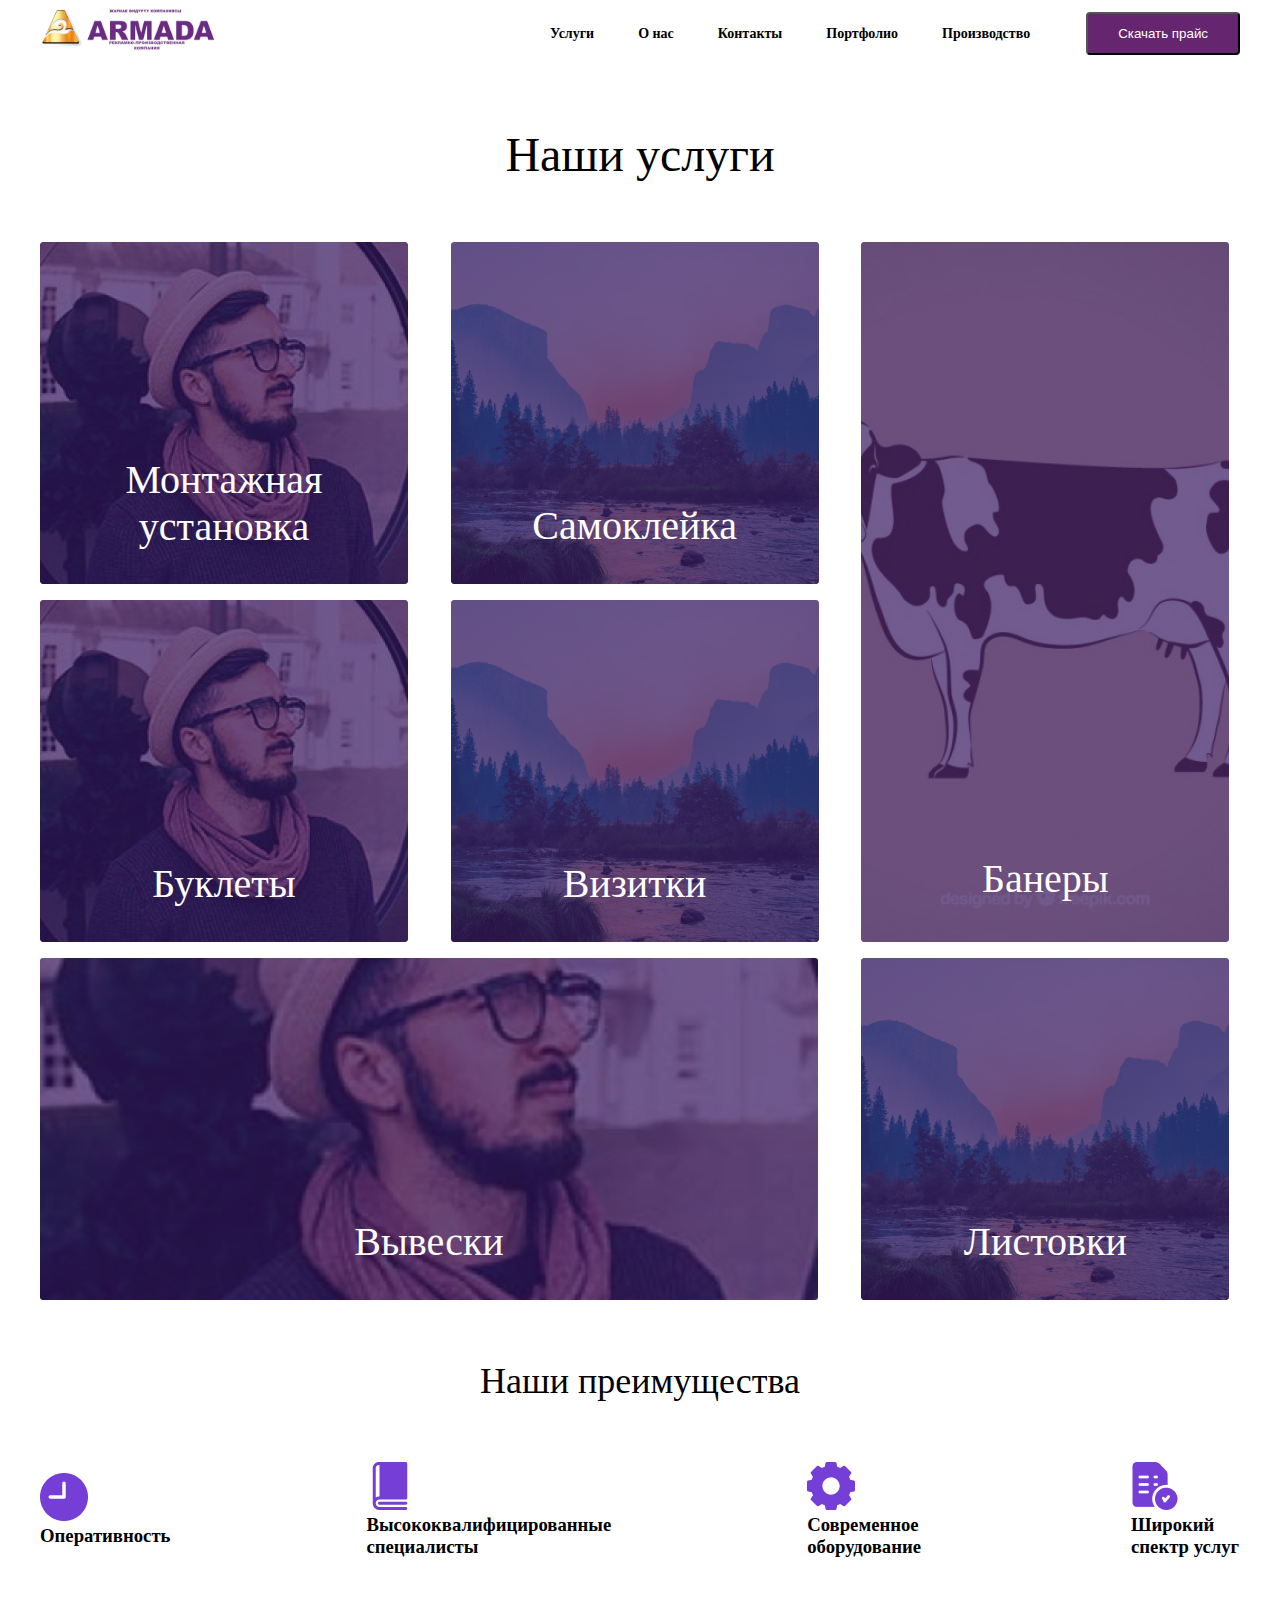
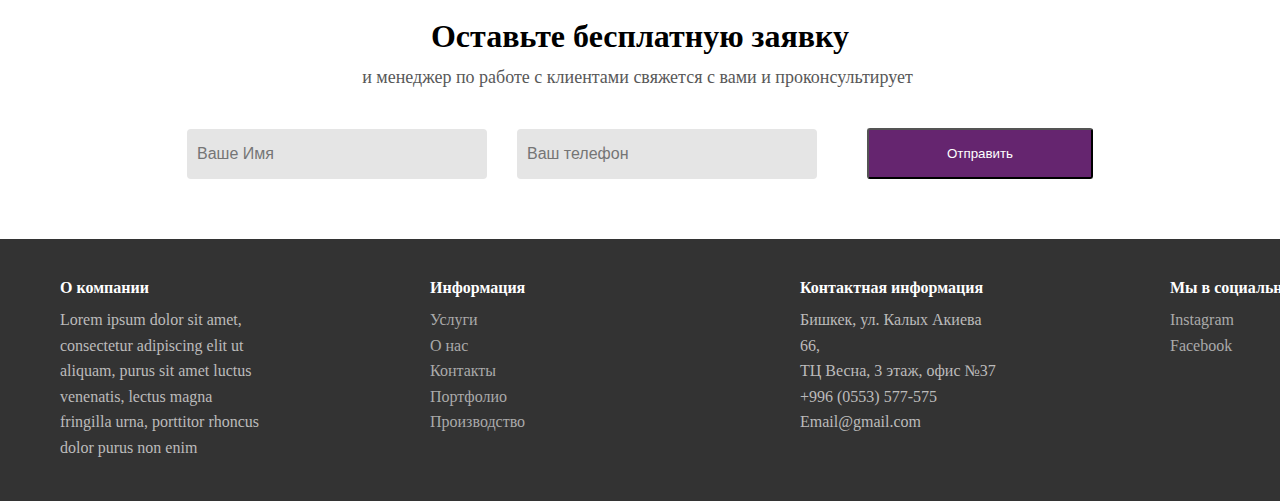
==== service.html @ 93c00c44 "code" ====
<!DOCTYPE html>
<html lang="en">
<head>
    <meta charset="UTF-8">
    <meta name="viewport" content="width=device-width, initial-scale=1.0">
    <title>Главная</title>

    <link rel="stylesheet" href="./css/reset.css">
    <link rel="stylesheet" href="./css/global.css">
    <link rel="stylesheet" href="./css/header.css">
    <link rel="stylesheet" href="./css/service.css">
</head>
<body>
    <header class="header">
        <div class="container">
            <div class="header__wrapper">
                <div class="header__logo">
                    <img src="./images/main-logo.svg" alt="main website icon">
                </div>

                <div class="header__nav">
                    <nav class="header__nav-links">
                        <a href="./service.html">Услуги</a>
                        <a href="#">O нас</a>
                        <a href="#">Контакты</a>
                        <a href="#">Портфолио</a>
                        <a href="#">Производство</a>
                    </nav>
                    <button class="header__nav-button">
                        Скачать прайс
                    </button>
                </div>
            </div>
        </div>
    </header>

    <main class="main">
        <section class="services">
            <div class="container">
                <h1 class="section-title">Наши услуги</h1>

                <div class="services__wrapper">
                    <div class="services__block-1 item-1">
                        <h3>Монтажная установка</h3>
                    </div>
                    <div class="services__block-2 item-2">
                        <h3>Самоклейка</h3>
                    </div>
                    <div class="services__block-3 item-3">
                        <h3>Банеры</h3>
                    </div>
                    <div class="services__block-1 item-4">
                        <h3>Буклеты</h3>
                    </div>
                    <div class="services__block-2 item-5">
                        <h3>Визитки</h3>
                    </div>
                    <div class="services__block-1 item-6">
                        <h3>Вывески</h3>
                    </div>
                    <div class="services__block-2 item-7">
                        <h3>Листовки</h3>
                    </div>
                </div>
            </div>
        </section>

        <section class="advantages">
            <div class="container">
                <h1 class="advantage-title">Наши преимущества</h1>

                <div class="advantage-wrapper">
                    <div class="advantage__block-1 pic-1">
                        <img src="./images/clock.jpg">
                            <h3>Оперативность</h3>
                    </div>
                    <div class="advantage__block-2 pic-2">
                        <img src="./images/book.jpg">
                        <h3>Высококвалифицированные специалисты</h3>
                    </div>
                    <div class="advantage__block-3 pic-3">
                        <img src="./images/settings.jpg">
                        <h3>Современное оборудование</h3>
                    </div>
                    <div class="advantage__block-4 pic-4">
                        <img src="./images/task.jpg">
                        <h3>Широкий спектр услуг</h3>
                    </div>            
                </div>
            </div>
        </section>

        <section class="free-aplication">
            <div class="container">
                <h1 class="aplication-titile">Оставьте бесплатную заявку</h1>
                <h3 class="aplication-titile__text">и менеджер по работе с клиентами свяжется с вами и проконсультирует</h3>

                <div class="aplication-input">
                    <input type="text" class="input-box" placeholder="Ваше Имя">
                    <input type="text" class="input__box" placeholder="Ваш телефон">
                    <button class="aplication-button">
                        Отправить
                    </button>
                </div>
                
            </div>
        </section>
        
        <footer class="footer">
            <div class="footer-position">
                <div>
                    <h3>О компании</h3>
                    <p>Lorem ipsum dolor sit amet, consectetur adipiscing elit ut aliquam, purus sit amet luctus venenatis, lectus magna fringilla urna, porttitor rhoncus dolor purus non enim</p>
                </div>
                <div>
                    <h3>Информация</h3>
                    <ul>
                        <li><a href="#">Услуги</a></li>
                        <li><a href="#">О нас</a></li>
                        <li><a href="#">Контакты</a></li>
                        <li><a href="#">Портфолио</a></li>
                        <li><a href="#">Производство</a></li>
                    </ul>
                </div>
                <div>
                    <h3>Контактная информация</h3>
                    <p>Бишкек, ул. Калых Акиева 66,<br>ТЦ Весна, 3 этаж, офис №37</p>
                    <p>+996 (0553) 577-575</p>
                    <p>Email@gmail.com</p>
                </div>
                <div>
                    <h3>Мы в социальных сетях</h3>
                    <ul>
                        <li><a href="#">Instagram</a></li>
                        <li><a href="#">Facebook</a></li>
                    </ul>
                </div>
            </div>
        </footer>
    </main> 
</body>
</html>
---- css/global.css ----
.container {
    max-width: 1200px;
    margin: 0 auto;
}
---- css/header.css ----
.header {
    padding: 8px 0;
}

.header__wrapper {
    display: flex;
    justify-content: space-between;
    align-items: center;
}

.header__nav {
    display: flex;
    align-items: center;
    gap: 56px;
}

.header__nav-links {
    display: flex;
    align-items: center;
    gap: 44px;
}

.header__nav-links a {
    font-size: 14px;
    font-weight: 600;
    color: black;
}

.header__nav-button {
    padding: 12px 30px;
    background: #65256F;
    color: white;
    border-radius: 4px;
    cursor: pointer;
}
---- css/service.css ----
section {
    margin-top: 60px;
}

.section-title {
    font-size: 48px;
    font-weight: 400;
    text-align: center;
    margin-bottom: 60px;
}

.services__wrapper {
    display: grid;
    grid-template-columns: repeat(3, 1fr);
    grid-template-rows: repeat(3, 1fr);
    column-gap: 32px;
    row-gap: 16px;
}

.services__wrapper div {
    background-size: cover;
    background-position: center;
}

.item-1 {
    width: 368px;
    height: 342px;
    grid-column: 1/2;
    grid-row: 1/2;
}

.item-1 h3 {
    font-size: 40px;
    font-weight: 400;
    color: #fff;
    text-align: center;
    margin-top: 214px; 
}

.item-2 {
    width: 368px;
    height: 342px;
    grid-column: 2/3;
    grid-row: 1/2;
}

.item-2 h3 {
    font-size: 40px;
    font-weight: 400;
    color: #fff;
    text-align: center;
    margin-top: 260px; 
}

.item-3 {
    width: 368px;
    height: 700px;
    grid-column: 3/4;
    grid-row: 1/3;
}

.item-3 h3 {
    font-size: 40px;
    font-weight: 400;
    color: #fff;
    text-align: center;
    margin-top: 613px; 
}

.item-4 {
    width: 368px;
    height: 342px;
    grid-column: 1/2;
    grid-row: 2/3;
}

.item-4 h3 {
    font-size: 40px;
    font-weight: 400;
    color: #fff;
    text-align: center;
    margin-top: 260px; 
}

.item-5 {
    width: 368px;
    height: 342px;
    grid-column: 2/3;
    grid-row: 2/3;
}

.item-5 h3 {
    font-size: 40px;
    font-weight: 400;
    color: #fff;
    text-align: center;
    margin-top: 260px; 
}

.item-6 {
    border-radius: 3px;
    width: 778px;
    height: 342px;
    grid-column: 1/3;
    grid-row: 3/4;
}

.item-6 h3 {
    font-size: 40px;
    font-weight: 400;
    color: #fff;
    text-align: center;
    margin-top: 260px; 
}

.item-7 {
    width: 368px;
    height: 342px;
    grid-column: 3/4;
    grid-row: 3/4;
}

.item-7 h3 {
    font-size: 40px;
    font-weight: 400;
    color: #fff;
    text-align: center;
    margin-top: 260px; 
}

.services__block-1 {
    background-image: url('../images/service-block-1.jpg');
}

.services__block-2 {
    background-image: url('../images/service-block-2.jpg');
}

.services__block-3 {
    background-image: url('../images/service-block-3.jpg');
}







section {
    margin-top: 60px;
}

.advantage-title {
    font-size: 36px;
    font-weight: 400;
    text-align: center;
    margin-top: 60px;
}

.advantage-wrapper {
    display: flex;
    /* justify-content: space-around; */
    align-items: center;
    margin-top: 60px;
    column-gap: 196px;


}






.aplication-titile {
    text-align: center;
    font-size: 32px;
    font-weight: 600;
    margin-bottom: 12px;

}

.aplication-titile__text {
    color: #585858;
    text-align: center;
    margin-right: 5px;
    font-size: 18px;
    font-weight: 400;
    margin-bottom: 40px;
}

.aplication-input {
    display: flex;
    justify-content: center;
    align-items: center;
    gap: 30px;
}

.input-box {
    width: 300px; /* Задайте ширину по вашему вкусу */
    height: 50px; /* Высота */
    border: none; /* Синяя рамка */
    border-radius: 4px; /* Немного закругленные углы */
    padding: 10px; /* Внутренний отступ */
    font-size: 16px; /* Размер шрифта */
    background-color: #E5E5E5; /* Серый фон */
    outline: none; /* Убирает стандартный стиль выделения */
}

.input-box:focus {
    outline: 2px solid #0000FF; /* Подсветка при фокусе */
}

.input__box {
    width: 300px; /* Задайте ширину по вашему вкусу */
    height: 50px; /* Высота */
    border: none; /* Синяя рамка */
    border-radius: 4px; /* Немного закругленные углы */
    padding: 10px; /* Внутренний отступ */
    font-size: 16px; /* Размер шрифта */
    background-color: #E5E5E5; /* Серый фон */
    outline: none; /* Убирает стандартный стиль выделения */
}

.input__box:focus {
    outline: 2px solid #0000FF; /* Подсветка при фокусе */
}

.aplication-button {
    width: 226px;
    height: 51px;
    padding: 13px 68px;
    background: #65256F;
    color: white;
    border-radius: 3px;
    cursor: pointer;
}

.aplication-input button {
    margin-left: 20px;
}





.footer {
    background-color: #333;
    color: #fff;
    padding: 20px 40px;
    display: flex;
    justify-content: space-between;
    flex-wrap: wrap;
    margin-top: 60px;
}

.footer-position {
    display: flex;
    justify-content: space-between;
    align-items: baseline;
    gap: 150px;
}

.footer div {
    flex: 1;
    min-width: 200px;
    margin: 10px;
}

.footer h3 {
    margin-bottom: 10px;
    font-size: 16px;
}

.footer p, .footer ul, .footer li {
    margin: 0;
    padding: 0;
    list-style: none;
    line-height: 1.6;
    color: #BCBBBB;
}

.footer ul {
    margin-top: 10px;
    color: #BCBBBB;
}

.footer a {
    color: #aaa;
    text-decoration: none;
}

.footer a:hover {
    color: #fff;
}
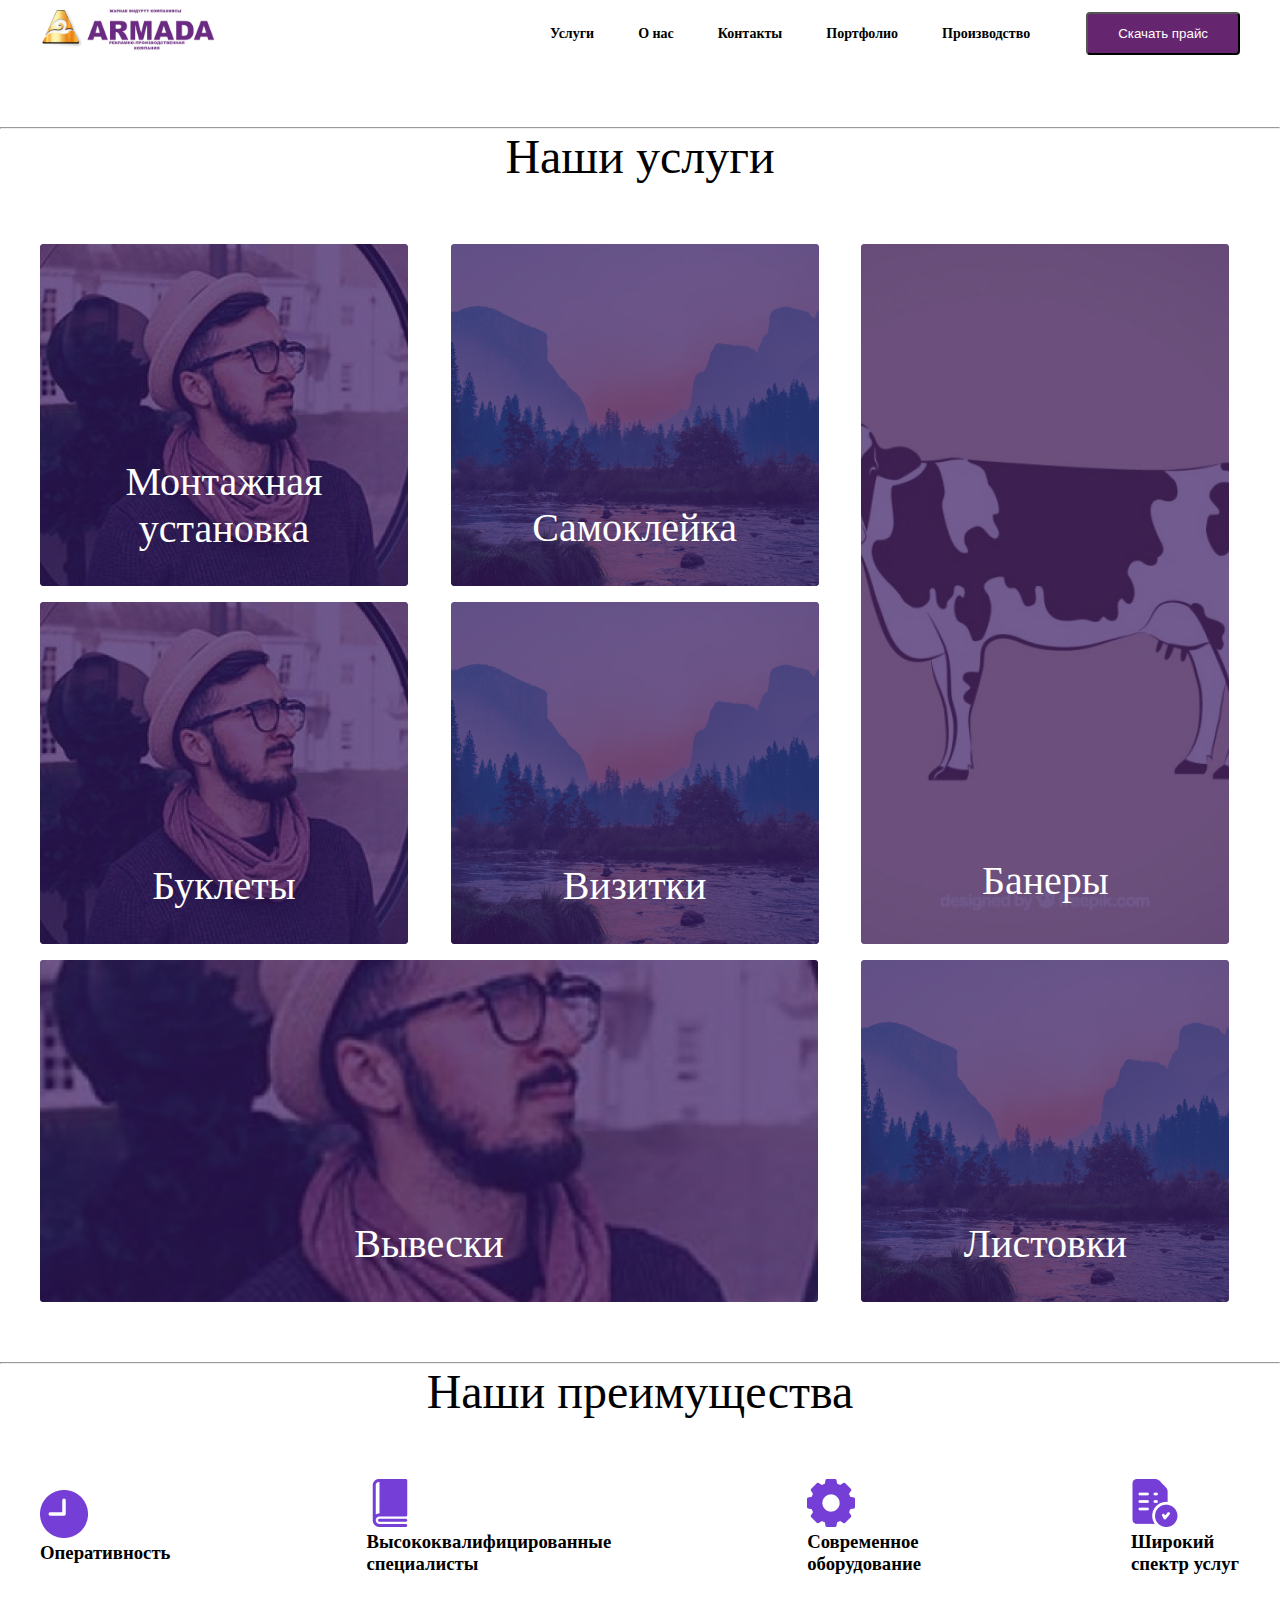
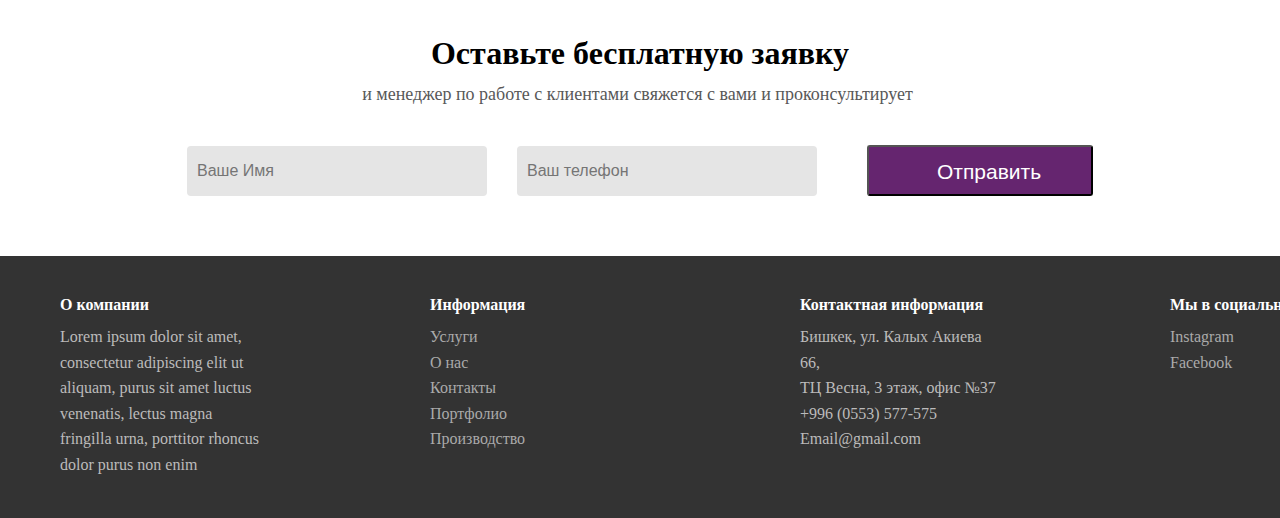
==== commit 5380f0aa: "about" ====
--- a/service.html
+++ b/service.html
@@ -21,7 +21,7 @@
                 <div class="header__nav">
                     <nav class="header__nav-links">
                         <a href="./service.html">Услуги</a>
-                        <a href="#">O нас</a>
+                        <a href="./info.html">O нас</a>
                         <a href="#">Контакты</a>
                         <a href="#">Портфолио</a>
                         <a href="#">Производство</a>
@@ -36,9 +36,11 @@
 
     <main class="main">
         <section class="services">
+            <div class="services__title">
+                <hr>
+                <h2 class="services__section-title">Наши услуги</h2>
+            </div>
             <div class="container">
-                <h1 class="section-title">Наши услуги</h1>
-
                 <div class="services__wrapper">
                     <div class="services__block-1 item-1">
                         <h3>Монтажная установка</h3>
@@ -66,9 +68,11 @@
         </section>
 
         <section class="advantages">
+            <div class="advantages-title">
+                <hr>
+                <h2 class="advantages__section-title">Наши преимущества</h2>
+            </div>
             <div class="container">
-                <h1 class="advantage-title">Наши преимущества</h1>
-
                 <div class="advantage-wrapper">
                     <div class="advantage__block-1 pic-1">
                         <img src="./images/clock.jpg">
--- a/css/global.css
+++ b/css/global.css
@@ -2,3 +2,80 @@
     max-width: 1200px;
     margin: 0 auto;
 }
+
+.services__section-title {
+    font-size: 48px;
+    font-weight: 400;
+    text-align: center;
+    margin-bottom: 60px;
+}
+
+.advantages__section-title {
+    font-size: 48px;
+    font-weight: 400;
+    text-align: center;
+    margin-bottom: 60px;
+}
+
+.works__section-title {
+    font-size: 48px;
+    font-weight: 400;
+    text-align: center;
+    margin-bottom: 60px;
+}
+
+.production__section-title {
+    font-size: 48px;
+    font-weight: 400;
+    text-align: center;
+    margin-bottom: 60px;
+}
+
+.price__section-title {
+    font-size: 48px;
+    font-weight: 400;
+    text-align: center;
+    margin-bottom: 60px;
+}
+
+.clients__section-title {
+    font-size: 48px;
+    font-weight: 400;
+    text-align: center;
+    margin-bottom: 60px;
+}
+
+.team__section-title {
+    font-size: 48px;
+    font-weight: 400;
+    text-align: center;
+    margin-bottom: 60px;
+}
+
+.about__section-title {
+    font-size: 48px;
+    font-weight: 400;
+    text-align: center;
+    margin-bottom: 60px;
+}
+
+.doing__section-title {
+    font-size: 48px;
+    font-weight: 400;
+    text-align: center;
+    margin-bottom: 60px;
+}
+
+.history__section-title {
+    font-size: 48px;
+    font-weight: 400;
+    text-align: center;
+    margin-bottom: 60px;
+}
+
+.advaninfo__section-title {
+    font-size: 48px;
+    font-weight: 400;
+    text-align: center;
+    margin-bottom: 60px;
+}--- a/css/service.css
+++ b/css/service.css
@@ -139,9 +139,7 @@
 .services__block-3 {
     background-image: url('../images/service-block-3.jpg');
 }
-
-
-
+s
 
 
 
@@ -230,6 +228,8 @@
     width: 226px;
     height: 51px;
     padding: 13px 68px;
+    font-size: 21px;
+    font-weight: 400;
     background: #65256F;
     color: white;
     border-radius: 3px;
